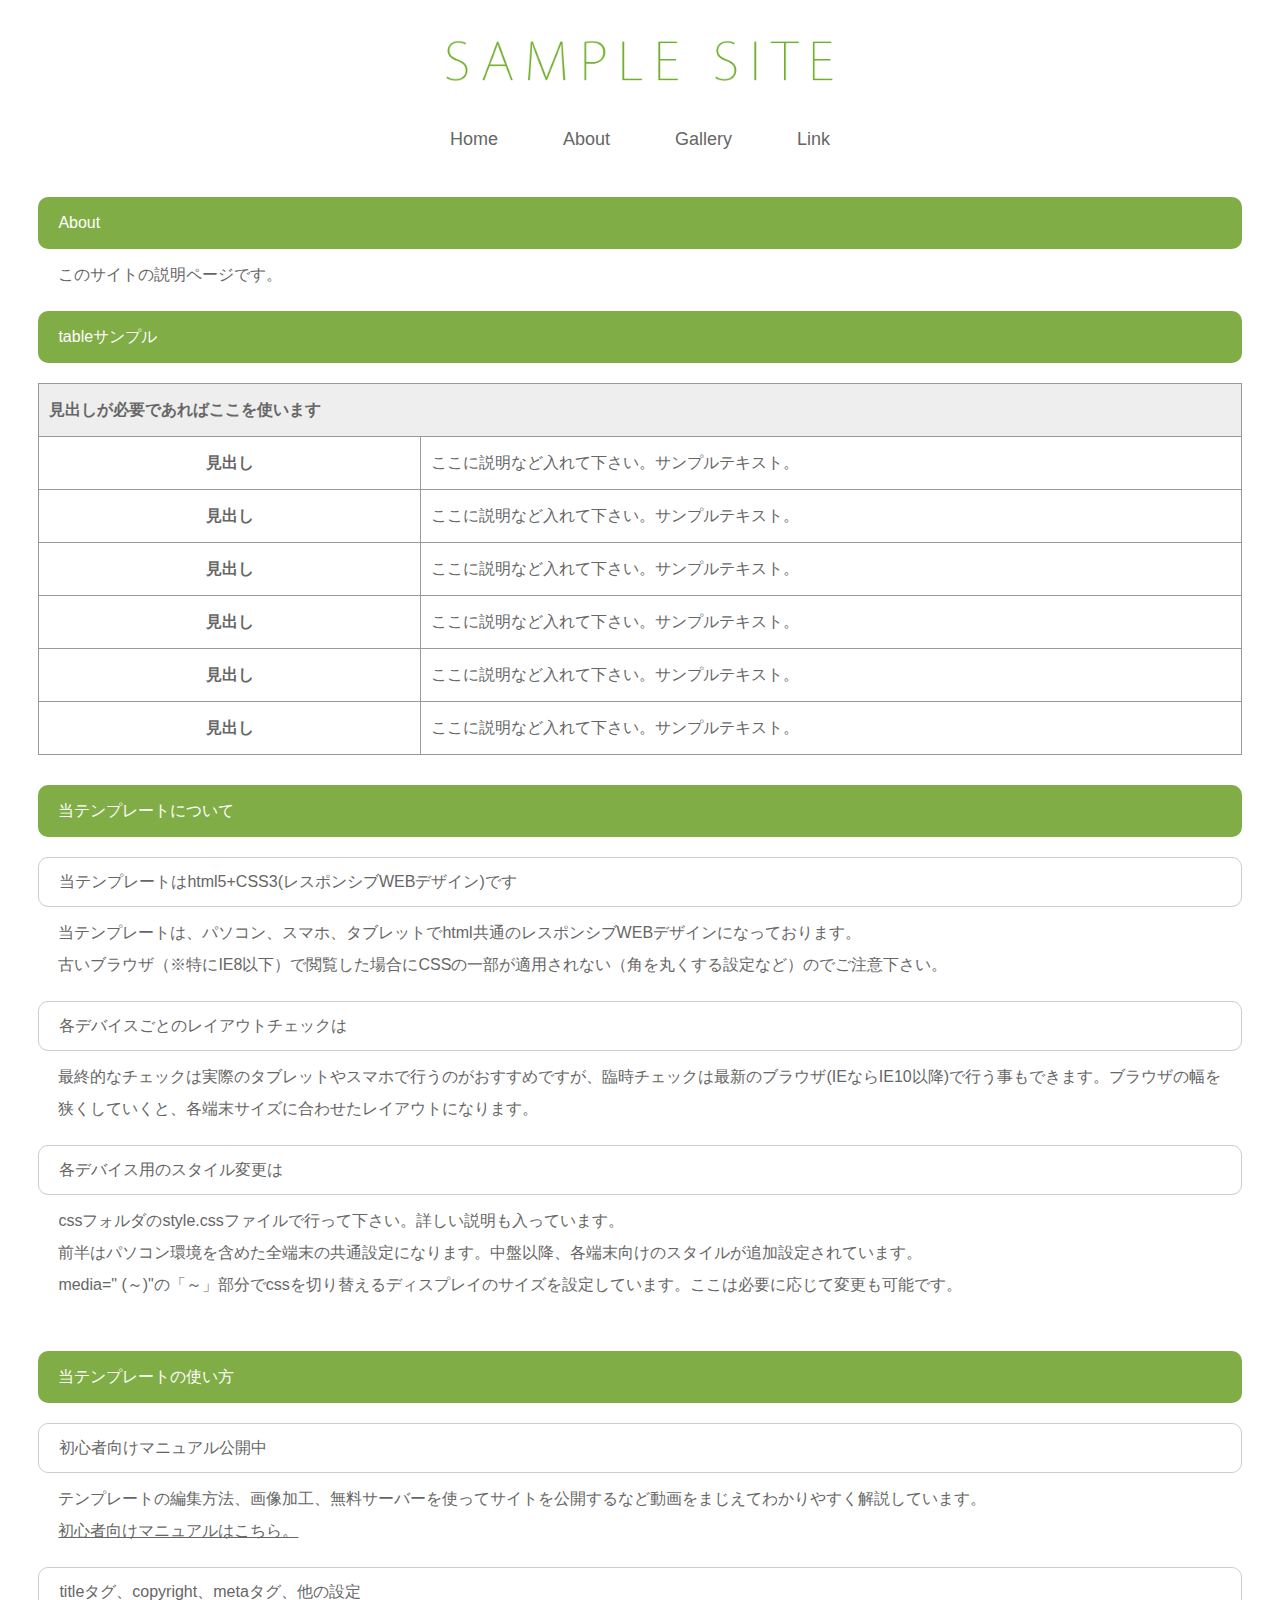
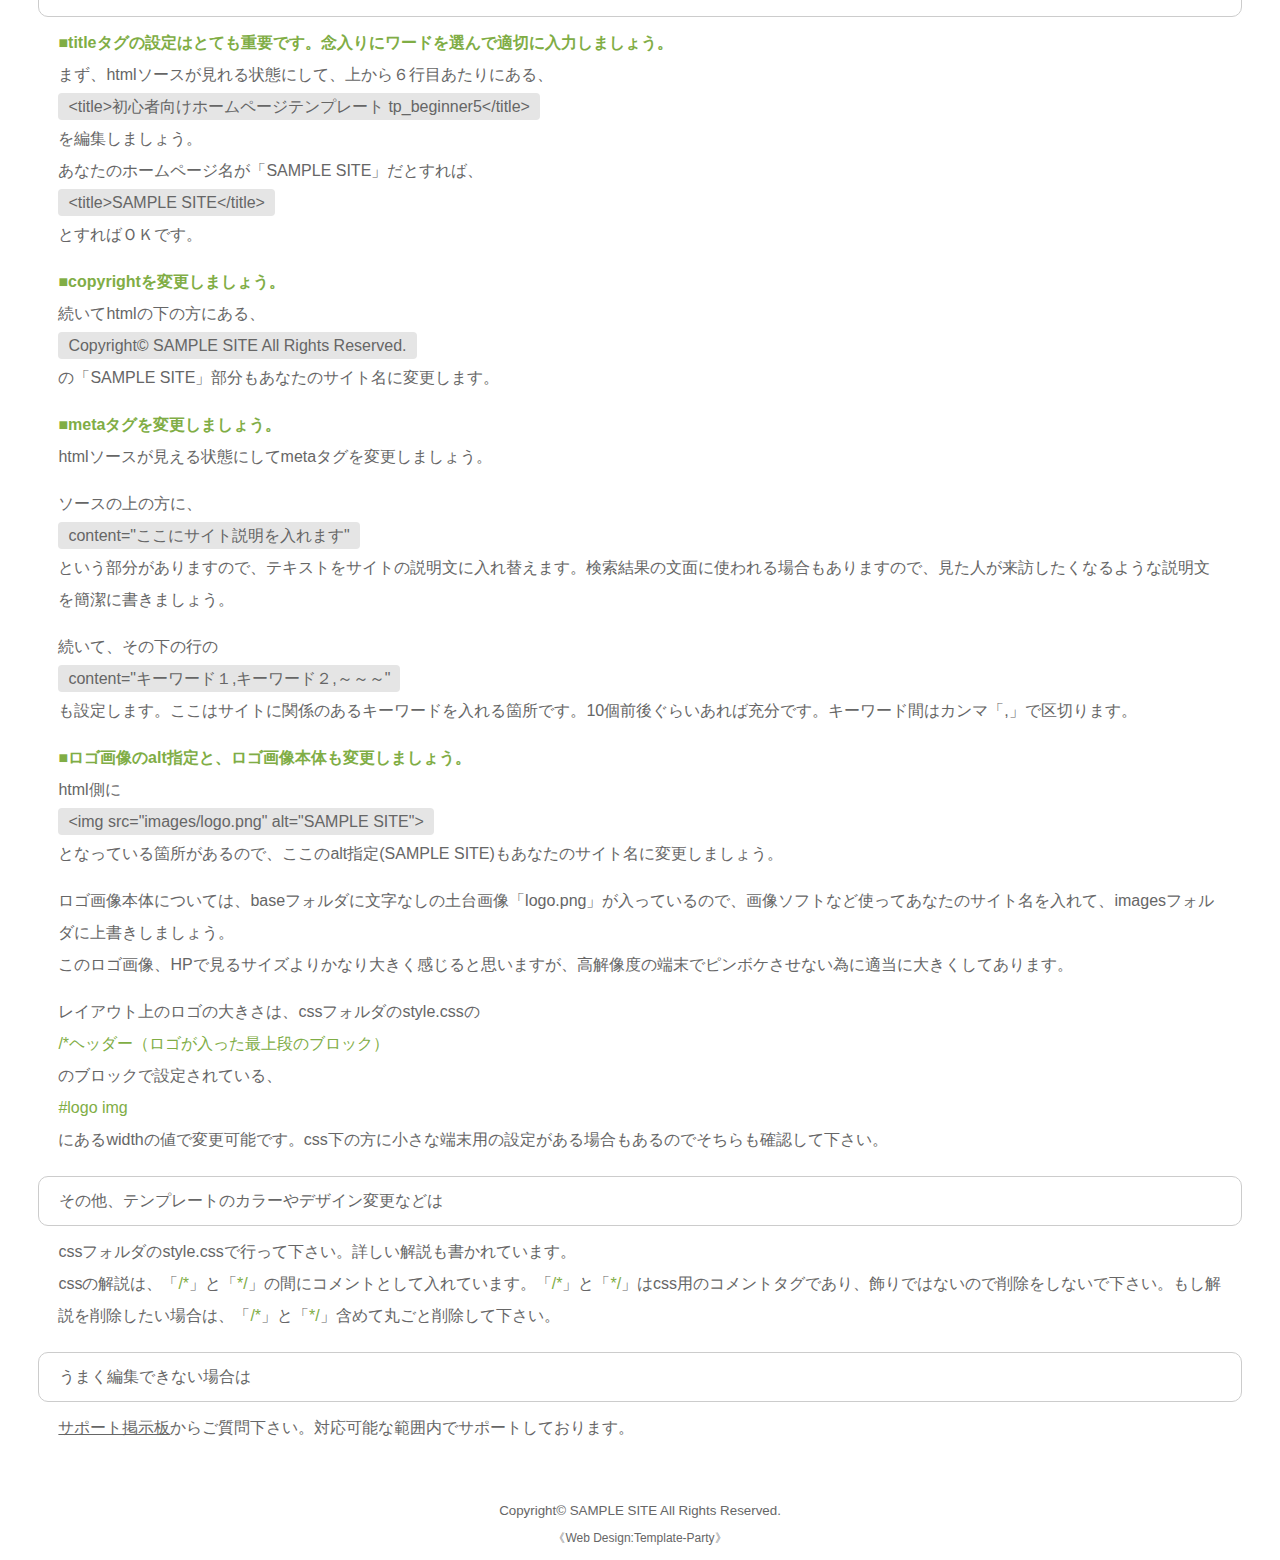
==== about.html @ d859443e "first commit" ====
<!DOCTYPE html>
<html lang="ja">
<head>
<meta charset="UTF-8">
<meta http-equiv="X-UA-Compatible" content="IE=edge">
<title>初心者向けホームページテンプレート tp_beginner5</title>
<meta name="viewport" content="width=device-width, initial-scale=1">
<meta name="description" content="ここにサイト説明を入れます">
<meta name="keywords" content="キーワード１,キーワード２,キーワード３,キーワード４,キーワード５">
<link rel="stylesheet" href="css/style.css">
<!--[if lt IE 9]>
<script src="https://oss.maxcdn.com/html5shiv/3.7.2/html5shiv.min.js"></script>
<script src="https://oss.maxcdn.com/respond/1.4.2/respond.min.js"></script>
<![endif]-->
</head>

<body>

<div id="container">

<header>
<h1 id="logo"><a href="index.html"><img src="images/logo.png" alt="SAMPLE SITE"></a></h1>
</header>

<nav id="menubar">
<ul>
<li><a href="index.html">Home</a></li>
<li><a href="about.html">About</a></li>
<li><a href="gallery.html">Gallery</a></li>
<li><a href="link.html">Link</a></li>
</ul>
</nav>

<div id="contents">

<section>

<h2>About</h2>
<p>このサイトの説明ページです。</p>

<h2>tableサンプル</h2>
<table class="ta1">
<caption>見出しが必要であればここを使います</caption>
<tr>
<th>見出し</th>
<td>ここに説明など入れて下さい。サンプルテキスト。</td>
</tr>
<tr>
<th>見出し</th>
<td>ここに説明など入れて下さい。サンプルテキスト。</td>
</tr>
<tr>
<th>見出し</th>
<td>ここに説明など入れて下さい。サンプルテキスト。</td>
</tr>
<tr>
<th>見出し</th>
<td>ここに説明など入れて下さい。サンプルテキスト。</td>
</tr>
<tr>
<th>見出し</th>
<td>ここに説明など入れて下さい。サンプルテキスト。</td>
</tr>
<tr>
<th>見出し</th>
<td>ここに説明など入れて下さい。サンプルテキスト。</td>
</tr>
</table>

</section>

<section id="about">

<h2>当テンプレートについて</h2>

<h3>当テンプレートはhtml5+CSS3(レスポンシブWEBデザイン)です</h3>
<p>当テンプレートは、パソコン、スマホ、タブレットでhtml共通のレスポンシブWEBデザインになっております。<br>
古いブラウザ（※特にIE8以下）で閲覧した場合にCSSの一部が適用されない（角を丸くする設定など）のでご注意下さい。</p>

<h3>各デバイスごとのレイアウトチェックは</h3>
<p>最終的なチェックは実際のタブレットやスマホで行うのがおすすめですが、臨時チェックは最新のブラウザ(IEならIE10以降)で行う事もできます。ブラウザの幅を狭くしていくと、各端末サイズに合わせたレイアウトになります。</p>

<h3>各デバイス用のスタイル変更は</h3>
<p>cssフォルダのstyle.cssファイルで行って下さい。詳しい説明も入っています。<br>
前半はパソコン環境を含めた全端末の共通設定になります。中盤以降、各端末向けのスタイルが追加設定されています。<br>
media=&quot; (～)&quot;の「～」部分でcssを切り替えるディスプレイのサイズを設定しています。ここは必要に応じて変更も可能です。</p>

</section>

<section>

<h2>当テンプレートの使い方</h2>

<h3>初心者向けマニュアル公開中</h3>
<p>テンプレートの編集方法、画像加工、無料サーバーを使ってサイトを公開するなど動画をまじえてわかりやすく解説しています。<br>
<a href="https://template-party.com/tips/index_beginner.html" target="_blank">初心者向けマニュアルはこちら。</a></p>

<h3>titleタグ、copyright、metaタグ、他の設定</h3>
<p><strong class="color1">■titleタグの設定はとても重要です。念入りにワードを選んで適切に入力しましょう。</strong><br>
まず、htmlソースが見れる状態にして、上から６行目あたりにある、<br>
<span class="look">&lt;title&gt;初心者向けホームページテンプレート tp_beginner5&lt;/title&gt;</span><br>
を編集しましょう。<br>
あなたのホームページ名が「SAMPLE SITE」だとすれば、<br>
<span class="look">&lt;title&gt;SAMPLE SITE&lt;/title&gt;</span><br>
とすればＯＫです。</p>
<p><strong class="color1">■copyrightを変更しましょう。</strong><br>
続いてhtmlの下の方にある、<br>
<span class="look">Copyright&copy; SAMPLE SITE All Rights Reserved.</span><br>
の「SAMPLE SITE」部分もあなたのサイト名に変更します。</p>
<p><strong class="color1">■metaタグを変更しましょう。</strong><br>
htmlソースが見える状態にしてmetaタグを変更しましょう。</p>
<p>ソースの上の方に、<br>
<span class="look">content=&quot;ここにサイト説明を入れます&quot;</span><br>
という部分がありますので、テキストをサイトの説明文に入れ替えます。検索結果の文面に使われる場合もありますので、見た人が来訪したくなるような説明文を簡潔に書きましょう。</p>
<p>続いて、その下の行の<br>
<span class="look">content=&quot;キーワード１,キーワード２,～～～&quot;</span><br>
も設定します。ここはサイトに関係のあるキーワードを入れる箇所です。10個前後ぐらいあれば充分です。キーワード間はカンマ「,」で区切ります。</p>
<p><strong class="color1">■ロゴ画像のalt指定と、ロゴ画像本体も変更しましょう。</strong><br>
html側に<br>
<span class="look">&lt;img src=&quot;images/logo.png&quot; alt=&quot;SAMPLE SITE&quot;&gt;</span><br>
となっている箇所があるので、ここのalt指定(SAMPLE SITE)もあなたのサイト名に変更しましょう。</p>
<p>ロゴ画像本体については、baseフォルダに文字なしの土台画像「logo.png」が入っているので、画像ソフトなど使ってあなたのサイト名を入れて、imagesフォルダに上書きしましょう。<br>
このロゴ画像、HPで見るサイズよりかなり大きく感じると思いますが、高解像度の端末でピンボケさせない為に適当に大きくしてあります。</p>
<p>レイアウト上のロゴの大きさは、cssフォルダのstyle.cssの<br>
<spna class="color1">/*ヘッダー（ロゴが入った最上段のブロック）</spna><br>
のブロックで設定されている、<br>
<span class="color1">#logo img</span><br>
にあるwidthの値で変更可能です。css下の方に小さな端末用の設定がある場合もあるのでそちらも確認して下さい。</p>

<h3>その他、テンプレートのカラーやデザイン変更などは</h3>
<p>cssフォルダのstyle.cssで行って下さい。詳しい解説も書かれています。<br>
cssの解説は、「<span class="color1">/*</span>」と「<span class="color1">*/</span>」の間にコメントとして入れています。「<span class="color1">/*</span>」と「<span class="color1">*/</span>」はcss用のコメントタグであり、飾りではないので削除をしないで下さい。もし解説を削除したい場合は、「<span class="color1">/*</span>」と「<span class="color1">*/</span>」含めて丸ごと削除して下さい。</p>

<h3>うまく編集できない場合は</h3>
<p><a href="https://template-party.com/bbs/">サポート掲示板</a>からご質問下さい。対応可能な範囲内でサポートしております。</p>

</section>

</div>
<!--/contents-->

<footer>
<small>Copyright&copy; <a href="index.html">SAMPLE SITE</a> All Rights Reserved.</small>
<span class="pr">《<a href="https://template-party.com/" target="_blank">Web Design:Template-Party</a>》</span>
</footer>

</div>
<!--/container-->

</body>
</html>
---- css/style.css ----
@charset "utf-8";


/*PC・タブレット・スマホ(全端末)共通設定
------------------------------------------------------------------------------------------------------------------------------------------------------*/

/*全体の設定
---------------------------------------------------------------------------*/
body {
	margin: 0px;
	padding: 0px;
	-webkit-text-size-adjust: none;
	color: #666;	/*全体の文字色*/
	font-family: "ヒラギノ角ゴ Pro W3", "Hiragino Kaku Gothic Pro", "メイリオ", Meiryo, Osaka, "ＭＳ Ｐゴシック", "MS PGothic", sans-serif;	/*フォント種類*/
	font-size: 16px;	/*文字サイズ*/
	line-height: 2;		/*行間*/
	background: #fff;	/*背景色*/
}
h1,h2,h3,h4,h5,p,ul,ol,li,dl,dt,dd,form,figure,form,select,input,textarea {margin: 0px;padding: 0px;font-size: 100%;font-weight: normal;}
ul {list-style-type: none;}
ol {padding-left: 40px;padding-bottom: 15px;}
img {border: none;max-width: 100%;height: auto;vertical-align: middle;}
table {border-collapse:collapse;font-size: 100%;border-spacing: 0;}
iframe {width: 100%;}

/*リンク（全般）設定
---------------------------------------------------------------------------*/
a {
	color: #666;	/*リンクテキストの色*/
	transition: 0.3s;	/*マウスオン時の移り変わるまでの時間設定。0.3秒。*/
}
a:hover {
	color: #80ad45;	/*マウスオン時の文字色*/
}

/*コンテナー（ホームページを囲む一番外側のブロック）
---------------------------------------------------------------------------*/
#container {
	max-width: 1400px;	/*ブロックの最大幅*/
	margin: 0 auto;
	padding: 0 3%;
}

/*ヘッダー（ロゴが入った最上段のブロック）
---------------------------------------------------------------------------*/
/*headerブロック*/
header {
	text-align: center;	/*内容を中央よせ*/
}
/*ロゴ画像設定*/
#logo img {
	width: 400px;	/*画像幅*/
	margin: 40px auto 40px;	/*ロゴの上と下に40pxスペースを空ける設定*/
}

/*トップページのメイン画像
---------------------------------------------------------------------------*/
/*画像ブロック*/
#mainimg img {
	border-radius: 10px;	/*角を丸くする指定。この１行を削除すれば角丸がなくなります。*/
	margin-bottom: 40px;	/*下に空けるスペース*/
}

/*メニュー
---------------------------------------------------------------------------*/
/*メニュー全体を囲むブロック*/
#menubar {
	text-align: center;		/*文字をセンタリング*/
	font-size: 18px;		/*文字サイズ*/
	margin-bottom: 40px;	/*下に空けるスペース*/
}
/*メニュー１個あたりの設定*/
#menubar li {
	display: inline;	/*横並びにする設定*/
}
#menubar li a {
	text-decoration: none;
	padding: 15px 30px;	/*各メニュー内の余白。上下に15px、左右に30pxあけるという意味。*/
}
/*マウスオン時の設定*/
#menubar li a:hover {
	color: #80ad45;	/*文字色*/
	border-bottom: 4px solid #80ad45;	/*下線の幅、線種、色*/
}

/*コンテンツ（見出しバーや文字などが入っているブロック）
---------------------------------------------------------------------------*/
/*コンテンツのh2タグの設定*/
#contents h2 {
	clear: both;
	margin-bottom: 20px;
	color: #fff;		/*文字色*/
	padding: 10px 20px;	/*上下、左右への余白*/
	background: #80ad45;	/*背景色*/
	border-radius: 10px;	/*角を丸くする指定。この１行を削除すれば角丸がなくなります。*/
}
/*コンテンツのh3タグの設定*/
#contents h3 {
	clear: both;
	margin-bottom: 20px;
	padding: 8px 20px;	/*上下、左右への余白*/
	background: #fff;	/*背景色*/
	border: 1px solid #ccc;	/*枠線の幅、線種、色*/
	border-radius: 10px;	/*角を丸くする指定。この１行を削除すれば角丸がなくなります。*/
}
/*コンテンツのp(段落)タグ設定*/
#contents p {
	padding: 0px 20px 20px;	/*上、左右、下への余白*/
}
/*他。微調整。*/
#contents p + p {
	margin-top: -5px;
}
#contents h2 + p,
#contents h3 + p {
	margin-top: -10px;
}
#contents section + section {
	margin-top: 30px;
}

/*Galleryページ
---------------------------------------------------------------------------*/
/*各ブロックごとの設定*/
.list {
	overflow: hidden;
	border-bottom: 1px solid #ccc;	/*下線の幅、線種、色*/
	padding: 20px;	/*ボックス内の余白*/
}
/*h4見出しの設定*/
.list h4 {
	color: #80ad45;	/*文字色*/
}
/*画像の設定*/
.list img {
	width: 20%;			/*画像幅*/
	float: left;		/*画像を左に回り込み*/
	margin-right: 3%	/*画像の右側に空けるスペース*/
}
/*段落タグ*/
.list p {
	padding: 0 !important;
}

/*フッター(ページ最下部のcopyrightのパーツ)設定
---------------------------------------------------------------------------*/
footer {
	clear: both;
	text-align: center;	/*文字をセンタリング*/
	padding: 30px 0px 10px;	/*上、左右、下へのボックス内の余白*/
}
footer a {
	text-decoration: none;
	border: none;
}
footer .pr {
	display: block;
}

/*トップページ内「更新情報・お知らせ」ブロック
---------------------------------------------------------------------------*/
/*ブロック全体の設定*/
#new dl {
	padding: 0px 20px;	/*上下、左右へのブロック内の余白*/
	margin-bottom: 20px;	/*ブロックの下(外側)に空ける余白*/
}
/*日付設定*/
#new dt {
	font-weight: bold;	/*太字にする設定。標準がいいならこの行削除。*/
	float: left;
	width: 8em;
}
/*記事設定*/
#new dd {
	padding-left: 8em;
}

/*テーブル
---------------------------------------------------------------------------*/
/*テーブル１行目に入った見出し部分（※caption）*/
.ta1 caption {
	border: 1px solid #999;	/*テーブルの枠線の幅、線種、色*/
	border-bottom: none;	/*下線だけ消す*/
	text-align: left;		/*文字を左寄せ*/
	background: #eee;		/*背景色*/
	font-weight: bold;		/*太字に*/
	padding: 10px;			/*ボックス内の余白*/
}
/*テーブル１行目に入った見出し部分（※tamidashi）*/
.ta1 th.tamidashi {
	width: auto;
	text-align: left;	/*左よせ*/
	background: #eee;	/*背景色*/
}
/*ta1テーブルブロック設定*/
.ta1 {
	table-layout: fixed;
	width: 100%;
	margin: 0 auto 20px;
}
.ta1, .ta1 td, .ta1 th {
	word-break: break-all;
	border: 1px solid #999;	/*テーブルの枠線の幅、線種、色*/
	padding: 10px;			/*テーブル内の余白*/
}
/*テーブルの左側ボックス*/
.ta1 th {
	text-align: center;	/*センタリング*/
	width: 30%;			/*幅*/
}

/*トップページのNEWアイコン
---------------------------------------------------------------------------*/
.newicon {
	background: #F00;	/*背景色*/
	color: #FFF;		/*文字色*/
	font-size: 70%;
	line-height: 1.5;
	padding: 2px 5px;
	border-radius: 2px;
	margin: 0px 5px;
	vertical-align: text-top;
}

/*その他
---------------------------------------------------------------------------*/
.look {background: #e5e5e5;padding: 5px 10px;border-radius: 4px;}
.mb15,.mb1em {margin-bottom: 15px;}
.color1 {color: #80ad45;}
.pr {font-size: 12px;}
.wl {width: 96%;}
.ws {width: 50%;}
.c {text-align: center;}
.r {text-align: right;}
.l {text-align: left;}



/*画面幅580px以下の設定
------------------------------------------------------------------------------------------------------------------------------------------------------*/
@media screen and (max-width:580px){

/*全体の設定
---------------------------------------------------------------------------*/
body {
	font-size: 12px;	/*文字サイズ*/
	line-height: 1.5;	/*行間*/
}

/*メニュー
---------------------------------------------------------------------------*/
/*メニュー１個あたりの設定*/
#menubar li {
	display: block;	/*縦並びにする設定*/
	margin-bottom: 10px;
}
#menubar li a {
	text-decoration: none;
	padding: 8px 30px;	/*各メニュー内の余白。*/
}

/*Galleryページ
---------------------------------------------------------------------------*/
/*各ブロックごとの設定*/
.list {
	padding: 10px;	/*ボックス内の余白*/
}

/*その他
---------------------------------------------------------------------------*/
.ws,.wl {width: 94%;}

}
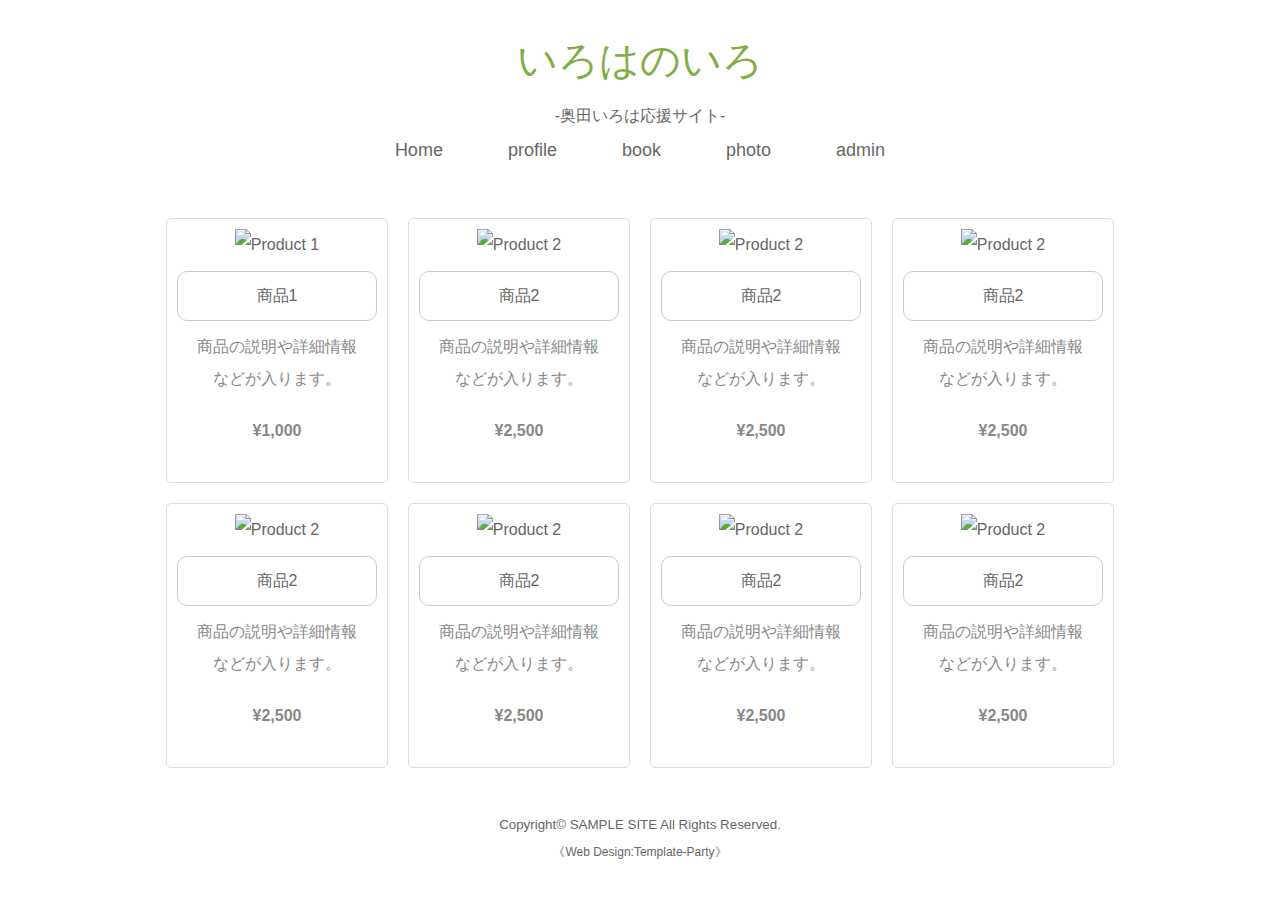
==== commit ec34f3ea: "20230714" ====
--- a/about.html
+++ b/about.html
@@ -3,7 +3,7 @@
 <head>
 <meta charset="UTF-8">
 <meta http-equiv="X-UA-Compatible" content="IE=edge">
-<title>初心者向けホームページテンプレート tp_beginner5</title>
+<title>いろはのいろ　-奥田いろは応援サイト-</title>
 <meta name="viewport" content="width=device-width, initial-scale=1">
 <meta name="description" content="ここにサイト説明を入れます">
 <meta name="keywords" content="キーワード１,キーワード２,キーワード３,キーワード４,キーワード５">
@@ -12,6 +12,53 @@
 <script src="https://oss.maxcdn.com/html5shiv/3.7.2/html5shiv.min.js"></script>
 <script src="https://oss.maxcdn.com/respond/1.4.2/respond.min.js"></script>
 <![endif]-->
+<style>
+    /* CSSスタイルの定義 */
+    body {
+      font-family: Arial, sans-serif;
+      margin: 0;
+      padding: 20px;
+    }
+    
+    h1 {
+      text-align: center;
+    }
+    
+    .product-list {
+      display: flex;
+      flex-wrap: wrap;
+      justify-content: center;
+    }
+    
+    .product {
+      width: 200px;
+      margin: 10px;
+      padding: 10px;
+      border: 1px solid #ddd;
+      border-radius: 5px;
+      text-align: center;
+    }
+    
+    .product img {
+      width: 150px;
+      height: 150px;
+      object-fit: cover;
+      margin-bottom: 10px;
+    }
+    
+    .product h3 {
+      margin-bottom: 5px;
+    }
+    
+    .product p {
+      color: #888;
+      margin-bottom: 5px;
+    }
+    
+    .product .price {
+      font-weight: bold;
+    }
+  </style>
 </head>
 
 <body>
@@ -19,120 +66,78 @@
 <div id="container">
 
 <header>
-<h1 id="logo"><a href="index.html"><img src="images/logo.png" alt="SAMPLE SITE"></a></h1>
-</header>
+<h1 id="logo"><a href="home.html">いろはのいろ</a></h1>
+<h2>-奥田いろは応援サイト-</h2>
 
 <nav id="menubar">
 <ul>
-<li><a href="index.html">Home</a></li>
-<li><a href="about.html">About</a></li>
-<li><a href="gallery.html">Gallery</a></li>
-<li><a href="link.html">Link</a></li>
+<li><a href="home.html">Home</a></li>
+<li><a href="profile.html">profile</a></li>
+<li><a href="about.html">book</a></li>
+<li><a href="gallery.html">photo</a></li>
+<li><a href="link.html">admin</a></li>
 </ul>
 </nav>
+</header>
 
 <div id="contents">
 
 <section>
 
-<h2>About</h2>
-<p>このサイトの説明ページです。</p>
-
-<h2>tableサンプル</h2>
-<table class="ta1">
-<caption>見出しが必要であればここを使います</caption>
-<tr>
-<th>見出し</th>
-<td>ここに説明など入れて下さい。サンプルテキスト。</td>
-</tr>
-<tr>
-<th>見出し</th>
-<td>ここに説明など入れて下さい。サンプルテキスト。</td>
-</tr>
-<tr>
-<th>見出し</th>
-<td>ここに説明など入れて下さい。サンプルテキスト。</td>
-</tr>
-<tr>
-<th>見出し</th>
-<td>ここに説明など入れて下さい。サンプルテキスト。</td>
-</tr>
-<tr>
-<th>見出し</th>
-<td>ここに説明など入れて下さい。サンプルテキスト。</td>
-</tr>
-<tr>
-<th>見出し</th>
-<td>ここに説明など入れて下さい。サンプルテキスト。</td>
-</tr>
-</table>
-
-</section>
-
-<section id="about">
-
-<h2>当テンプレートについて</h2>
-
-<h3>当テンプレートはhtml5+CSS3(レスポンシブWEBデザイン)です</h3>
-<p>当テンプレートは、パソコン、スマホ、タブレットでhtml共通のレスポンシブWEBデザインになっております。<br>
-古いブラウザ（※特にIE8以下）で閲覧した場合にCSSの一部が適用されない（角を丸くする設定など）のでご注意下さい。</p>
-
-<h3>各デバイスごとのレイアウトチェックは</h3>
-<p>最終的なチェックは実際のタブレットやスマホで行うのがおすすめですが、臨時チェックは最新のブラウザ(IEならIE10以降)で行う事もできます。ブラウザの幅を狭くしていくと、各端末サイズに合わせたレイアウトになります。</p>
-
-<h3>各デバイス用のスタイル変更は</h3>
-<p>cssフォルダのstyle.cssファイルで行って下さい。詳しい説明も入っています。<br>
-前半はパソコン環境を含めた全端末の共通設定になります。中盤以降、各端末向けのスタイルが追加設定されています。<br>
-media=&quot; (～)&quot;の「～」部分でcssを切り替えるディスプレイのサイズを設定しています。ここは必要に応じて変更も可能です。</p>
-
-</section>
-
-<section>
-
-<h2>当テンプレートの使い方</h2>
-
-<h3>初心者向けマニュアル公開中</h3>
-<p>テンプレートの編集方法、画像加工、無料サーバーを使ってサイトを公開するなど動画をまじえてわかりやすく解説しています。<br>
-<a href="https://template-party.com/tips/index_beginner.html" target="_blank">初心者向けマニュアルはこちら。</a></p>
-
-<h3>titleタグ、copyright、metaタグ、他の設定</h3>
-<p><strong class="color1">■titleタグの設定はとても重要です。念入りにワードを選んで適切に入力しましょう。</strong><br>
-まず、htmlソースが見れる状態にして、上から６行目あたりにある、<br>
-<span class="look">&lt;title&gt;初心者向けホームページテンプレート tp_beginner5&lt;/title&gt;</span><br>
-を編集しましょう。<br>
-あなたのホームページ名が「SAMPLE SITE」だとすれば、<br>
-<span class="look">&lt;title&gt;SAMPLE SITE&lt;/title&gt;</span><br>
-とすればＯＫです。</p>
-<p><strong class="color1">■copyrightを変更しましょう。</strong><br>
-続いてhtmlの下の方にある、<br>
-<span class="look">Copyright&copy; SAMPLE SITE All Rights Reserved.</span><br>
-の「SAMPLE SITE」部分もあなたのサイト名に変更します。</p>
-<p><strong class="color1">■metaタグを変更しましょう。</strong><br>
-htmlソースが見える状態にしてmetaタグを変更しましょう。</p>
-<p>ソースの上の方に、<br>
-<span class="look">content=&quot;ここにサイト説明を入れます&quot;</span><br>
-という部分がありますので、テキストをサイトの説明文に入れ替えます。検索結果の文面に使われる場合もありますので、見た人が来訪したくなるような説明文を簡潔に書きましょう。</p>
-<p>続いて、その下の行の<br>
-<span class="look">content=&quot;キーワード１,キーワード２,～～～&quot;</span><br>
-も設定します。ここはサイトに関係のあるキーワードを入れる箇所です。10個前後ぐらいあれば充分です。キーワード間はカンマ「,」で区切ります。</p>
-<p><strong class="color1">■ロゴ画像のalt指定と、ロゴ画像本体も変更しましょう。</strong><br>
-html側に<br>
-<span class="look">&lt;img src=&quot;images/logo.png&quot; alt=&quot;SAMPLE SITE&quot;&gt;</span><br>
-となっている箇所があるので、ここのalt指定(SAMPLE SITE)もあなたのサイト名に変更しましょう。</p>
-<p>ロゴ画像本体については、baseフォルダに文字なしの土台画像「logo.png」が入っているので、画像ソフトなど使ってあなたのサイト名を入れて、imagesフォルダに上書きしましょう。<br>
-このロゴ画像、HPで見るサイズよりかなり大きく感じると思いますが、高解像度の端末でピンボケさせない為に適当に大きくしてあります。</p>
-<p>レイアウト上のロゴの大きさは、cssフォルダのstyle.cssの<br>
-<spna class="color1">/*ヘッダー（ロゴが入った最上段のブロック）</spna><br>
-のブロックで設定されている、<br>
-<span class="color1">#logo img</span><br>
-にあるwidthの値で変更可能です。css下の方に小さな端末用の設定がある場合もあるのでそちらも確認して下さい。</p>
-
-<h3>その他、テンプレートのカラーやデザイン変更などは</h3>
-<p>cssフォルダのstyle.cssで行って下さい。詳しい解説も書かれています。<br>
-cssの解説は、「<span class="color1">/*</span>」と「<span class="color1">*/</span>」の間にコメントとして入れています。「<span class="color1">/*</span>」と「<span class="color1">*/</span>」はcss用のコメントタグであり、飾りではないので削除をしないで下さい。もし解説を削除したい場合は、「<span class="color1">/*</span>」と「<span class="color1">*/</span>」含めて丸ごと削除して下さい。</p>
-
-<h3>うまく編集できない場合は</h3>
-<p><a href="https://template-party.com/bbs/">サポート掲示板</a>からご質問下さい。対応可能な範囲内でサポートしております。</p>
+<div class="product-list">
+    <div class="product">
+      <img src="product1.jpg" alt="Product 1">
+      <h3>商品1</h3>
+      <p>商品の説明や詳細情報などが入ります。</p>
+      <p class="price">¥1,000</p>
+    </div>
+    
+    <div class="product">
+      <img src="product2.jpg" alt="Product 2">
+      <h3>商品2</h3>
+      <p>商品の説明や詳細情報などが入ります。</p>
+      <p class="price">¥2,500</p>
+    </div>
+    <div class="product">
+      <img src="product2.jpg" alt="Product 2">
+      <h3>商品2</h3>
+      <p>商品の説明や詳細情報などが入ります。</p>
+      <p class="price">¥2,500</p>
+    </div>
+    <div class="product">
+      <img src="product2.jpg" alt="Product 2">
+      <h3>商品2</h3>
+      <p>商品の説明や詳細情報などが入ります。</p>
+      <p class="price">¥2,500</p>
+    </div>
+    <div class="product">
+      <img src="product2.jpg" alt="Product 2">
+      <h3>商品2</h3>
+      <p>商品の説明や詳細情報などが入ります。</p>
+      <p class="price">¥2,500</p>
+    </div>
+    <div class="product">
+      <img src="product2.jpg" alt="Product 2">
+      <h3>商品2</h3>
+      <p>商品の説明や詳細情報などが入ります。</p>
+      <p class="price">¥2,500</p>
+    </div>
+    <div class="product">
+      <img src="product2.jpg" alt="Product 2">
+      <h3>商品2</h3>
+      <p>商品の説明や詳細情報などが入ります。</p>
+      <p class="price">¥2,500</p>
+    </div>
+    <div class="product">
+      <img src="product2.jpg" alt="Product 2">
+      <h3>商品2</h3>
+      <p>商品の説明や詳細情報などが入ります。</p>
+      <p class="price">¥2,500</p>
+    </div>
+    
+    <!-- 他の商品も同様に追加 -->
+    
+  </div>
 
 </section>
 
@@ -140,7 +145,7 @@
 <!--/contents-->
 
 <footer>
-<small>Copyright&copy; <a href="index.html">SAMPLE SITE</a> All Rights Reserved.</small>
+<small>Copyright&copy; <a href="home.html">SAMPLE SITE</a> All Rights Reserved.</small>
 <span class="pr">《<a href="https://template-party.com/" target="_blank">Web Design:Template-Party</a>》</span>
 </footer>
 
--- a/css/style.css
+++ b/css/style.css
@@ -51,6 +51,13 @@
 #logo img {
 	width: 400px;	/*画像幅*/
 	margin: 40px auto 40px;	/*ロゴの上と下に40pxスペースを空ける設定*/
+
+}
+
+#logo a{
+	color: #80ad45;
+	text-decoration: none;
+	font-size: 40px;
 }
 
 /*トップページのメイン画像
@@ -59,7 +66,11 @@
 #mainimg img {
 	border-radius: 10px;	/*角を丸くする指定。この１行を削除すれば角丸がなくなります。*/
 	margin-bottom: 40px;	/*下に空けるスペース*/
-}
+	width: 500px;
+	height: 300px;
+}
+
+
 
 /*メニュー
 ---------------------------------------------------------------------------*/
@@ -271,3 +282,70 @@
 .ws,.wl {width: 94%;}
 
 }
+
+/*profile-ページ
+---------------------------------------------------------------------------*/
+
+.profile-name {
+	font-size: 40px;
+	text-align: center;
+	
+}
+
+.video-container {
+  position: relative;
+}
+
+.left-text,
+.right-text {
+  position: absolute;
+  top: 0;
+  font-size: 20px;
+  /*color: white;*/
+  /* 任意のスタイルを追加 */
+}
+
+.left-text {
+  left: 25px;
+}
+
+.right-text {
+  right: 0;
+}
+
+a {
+  text-decoration: none;
+}
+/*ボタンのレイアウト*/
+a.btn_10 {
+	display: block;
+	text-align: center;
+	vertical-align: middle;
+	text-decoration: none;
+	width: 120px;
+	margin: auto;
+	padding: 1rem 4rem;
+	font-weight: bold;
+	background-image: linear-gradient(to right, #FF99FF 0%, #66FF33 100%);
+	border-radius: 100vh;
+	color: #fff;
+	border: 2px solid #fff;
+	box-shadow: 0 2px 5px rgba(0, 0, 0, .2);
+	-webkit-box-shadow: 0 2px 5px rgba(0, 0, 0, .2);
+	transition: 0.5s;
+}
+a.btn_10:hover {
+	color: #fff;
+	background-image: linear-gradient(to left, #FF99FF 0%, #66FF33 100%);
+}
+
+div .all-btn_10{
+    display: flex;
+    justify-content: center;
+    margin-bottom: 25px;
+}
+a.btn_10:not(:last-child) {
+    margin-right: 10px;
+}
+
+
